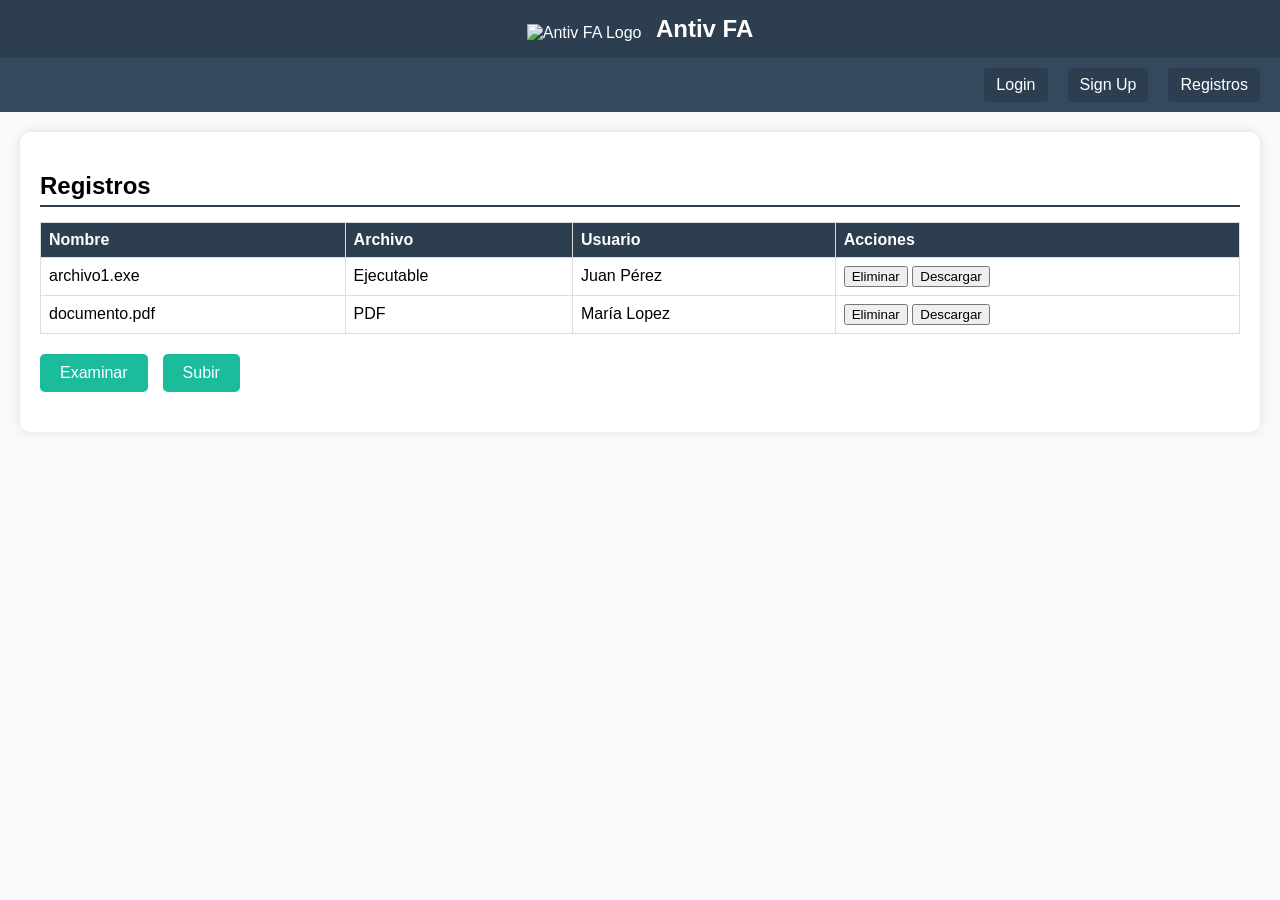
==== index.html @ 5fb8776d "Create index.html" ====
<!DOCTYPE html>
<html lang="en">
<meta charset="UTF-8">
<head>
    <meta name="viewport" content="width=device-width, initial-scale=1.0">
    <title>Antiv FA - Página Principal</title>
    <script src="https://cdn.jsdelivr.net/npm/chart.js"></script>
    <style>
        body {
            font-family: 'Arial', sans-serif;
            margin: 0;
            padding: 0;
            background-color: #f8f9fa;
        }
        header {
            background-color: #2c3e50;
            color: white;
            padding: 15px;
            text-align: center;
        }
        header img {
            height: 50px;
            vertical-align: middle;
        }
        header h1 {
            display: inline;
            margin-left: 10px;
            font-size: 24px;
        }
        nav {
            display: flex;
            justify-content: flex-end;
            background-color: #34495e;
            padding: 10px;
        }
        nav a {
            color: white;
            margin: 0 10px;
            text-decoration: none;
            padding: 8px 12px;
            border-radius: 4px;
            background-color: #2c3e50;
        }
        nav a:hover {
            background-color: #1abc9c;
        }
        .container {
            max-width: 1200px;
            margin: 20px auto;
            padding: 20px;
            background: white;
            border-radius: 10px;
            box-shadow: 0 0 10px rgba(0, 0, 0, 0.1);
        }
        .section {
            margin-bottom: 20px;
        }
        .section h2 {
            border-bottom: 2px solid #2c3e50;
            padding-bottom: 5px;
            margin-bottom: 15px;
        }
        .buttons {
            display: flex;
            gap: 15px;
            margin-bottom: 20px;
        }
        .buttons button {
            padding: 10px 20px;
            font-size: 16px;
            border: none;
            border-radius: 5px;
            background-color: #1abc9c;
            color: white;
            cursor: pointer;
        }
        .buttons button:hover {
            background-color: #16a085;
        }
        .results {
            display: flex;
            justify-content: space-between;
            align-items: flex-start;
            gap: 20px;
        }
        .results div {
            flex: 1;
            padding: 10px;
            background-color: #f1f1f1;
            border-radius: 8px;
            box-shadow: 0 2px 5px rgba(0, 0, 0, 0.1);
        }
        .results div p {
            margin: 5px 0;
        }
        .results canvas {
            max-width: 120px;
            margin: auto;
        }
        .info-item {
            display: flex;
            justify-content: space-between;
            align-items: center;
            margin-bottom: 10px;
            padding: 10px;
            background-color: #e9ecef;
            border-radius: 8px;
        }
        .info-item span {
            font-weight: bold;
        }
        .records-table {
            width: 100%;
            border-collapse: collapse;
            margin-top: 15px;
        }
        .records-table th, .records-table td {
            border: 1px solid #ddd;
            padding: 8px;
            text-align: left;
        }
        .records-table th {
            background-color: #2c3e50;
            color: white;
        }
    </style>
</head>
<body>
    <header>
        <img src="logo.png" alt="Antiv FA Logo">
        <h1>Antiv FA</h1>
    </header>
    <nav>
        <a href="login.html">Login</a>
        <a href="signup.html">Sign Up</a>
        <a href="registros.html">Registros</a>
    </nav>
    <div class="container">
        <div class="section">
            <h2>Registros</h2>
            <table class="records-table">
                <thead>
                    <tr>
                        <th>Nombre</th>
                        <th>Archivo</th>
                        <th>Usuario</th>
                        <th>Acciones</th>
                    </tr>
                </thead>
                <tbody>
                    <tr>
                        <td>archivo1.exe</td>
                        <td>Ejecutable</td>
                        <td>Juan Pérez</td>
                        <td>
                            <button>Eliminar</button>
                            <button>Descargar</button>
                        </td>
                    </tr>
                    <tr>
                        <td>documento.pdf</td>
                        <td>PDF</td>
                        <td>María Lopez</td>
                        <td>
                            <button>Eliminar</button>
                            <button>Descargar</button>
                        </td>
                    </tr>
                </tbody>
            </table>
        </div>
        <div class="section">
            <div class="buttons">
                <input type="file" id="fileInput" style="display:none;">
                <button id="uploadButton">Examinar</button>
                <button id="submitButton">Subir</button>
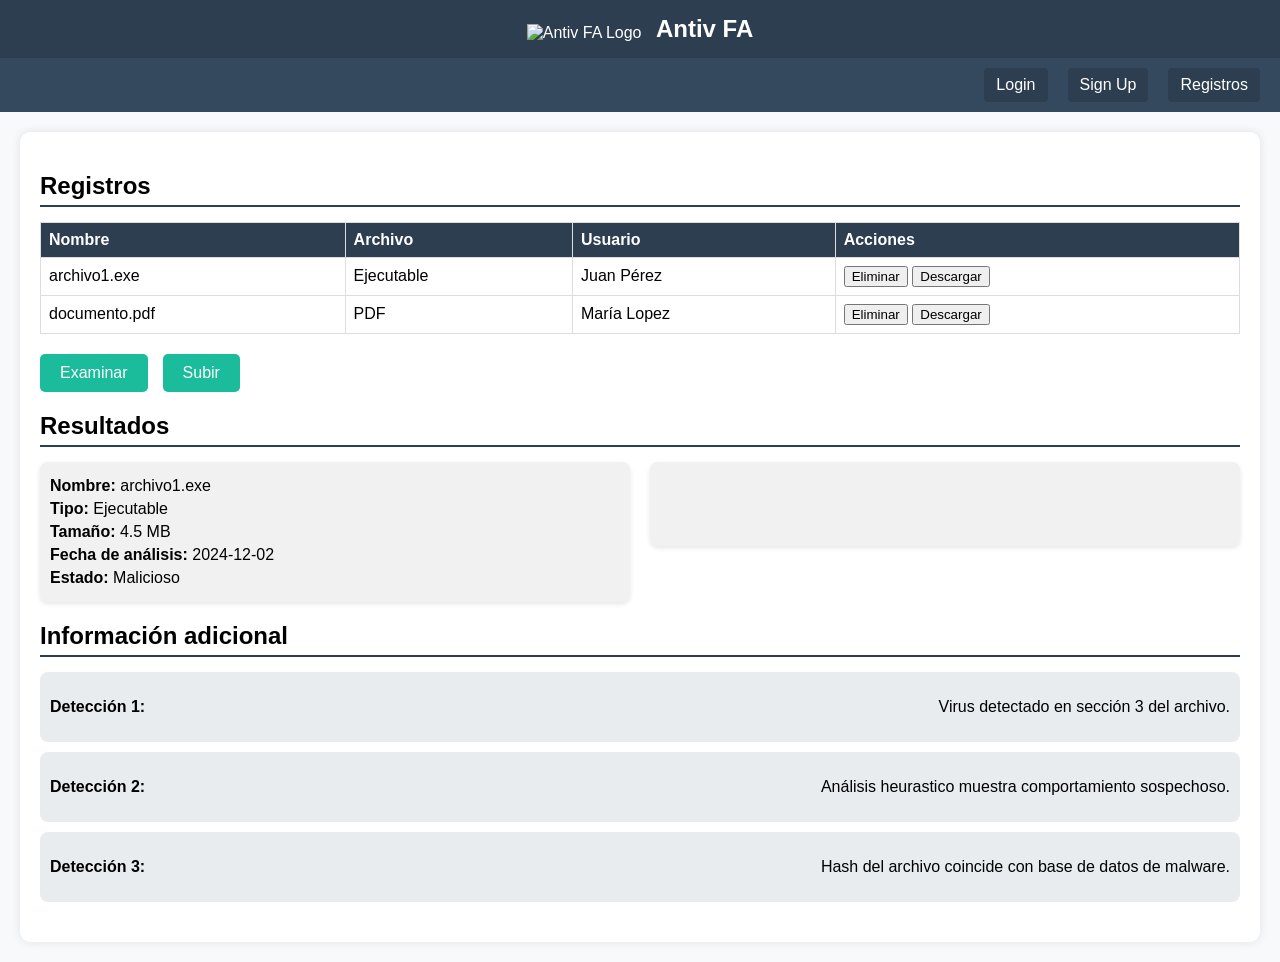
==== commit aca99182: "Update index.html" ====
--- a/index.html
+++ b/index.html
@@ -174,3 +174,120 @@
                 <input type="file" id="fileInput" style="display:none;">
                 <button id="uploadButton">Examinar</button>
                 <button id="submitButton">Subir</button>
+         </div>
+        </div>
+        <div class="section">
+            <h2>Resultados</h2>
+            <div class="results">
+                <div>
+                    <p><strong>Nombre:</strong> archivo1.exe</p>
+                    <p><strong>Tipo:</strong> Ejecutable</p>
+                    <p><strong>Tamaño:</strong> 4.5 MB</p>
+                    <p><strong>Fecha de análisis:</strong> 2024-12-02</p>
+                    <p><strong>Estado:</strong> Malicioso</p>
+                </div>
+                <div>
+                    <canvas id="virusGauge"></canvas>
+                </div>
+            </div>
+        </div>
+        <div class="section">
+            <h2>Información adicional</h2>
+            <div class="info-item">
+                <span>Detección 1:</span>
+                <p>Virus detectado en sección 3 del archivo.</p>
+            </div>
+            <div class="info-item">
+                <span>Detección 2:</span>
+                <p>Análisis heura­stico muestra comportamiento sospechoso.</p>
+            </div>
+            <div class="info-item">
+                <span>Detección 3:</span>
+                <p>Hash del archivo coincide con base de datos de malware.</p>
+            </div>
+        </div>
+    </div>
+    <script>
+        // Script para mostrar el archivo seleccionado
+        document.getElementById("uploadButton").addEventListener("click", function() {
+            document.getElementById("fileInput").click();
+        });
+
+        // Subir el archivo y actualizar los registros
+        document.getElementById("submitButton").addEventListener("click", function() {
+            const fileInput = document.getElementById("fileInput");
+            const file = fileInput.files[0];
+
+            if (file) {
+                const formData = new FormData();
+                formData.append("file", file);
+
+                fetch('/subir', {
+                    method: 'POST',
+                    body: formData
+                })
+                .then(response => response.json())
+                .then(data => {
+                    if (data.error) {
+                        alert(data.error);
+                    } else {
+                        alert(data.message);
+                        actualizarRegistros();
+                    }
+                })
+                .catch(error => console.error('Error al subir el archivo:', error));
+            } else {
+                alert('Por favor, selecciona un archivo primero.');
+            }
+        });
+
+        // FunciÃ³n para actualizar los registros
+        function actualizarRegistros() {
+            fetch('/registros')
+                .then(response => response.json())
+                .then(data => {
+                    const tableBody = document.querySelector('.records-table tbody');
+                    tableBody.innerHTML = ''; // Limpiar registros anteriores
+
+                    data.forEach(registro => {
+                        const row = `
+                            <tr>
+                                <td>${registro.archivo}</td>
+                                <td>${registro.resultado}</td>
+                                <td>${registro.localizacion}</td>
+                            </tr>
+                        `;
+                        tableBody.innerHTML += row;
+                    });
+                })
+                .catch(error => console.error('Error al obtener registros:', error));
+        }
+
+        // Actualizar registros al cargar la pÃ¡gina
+        document.addEventListener('DOMContentLoaded', actualizarRegistros);
+
+        // ConfiguraciÃ³n del grÃ¡fico de Chart.js
+        const ctx = document.getElementById('virusGauge').getContext('2d');
+        const data = {
+            datasets: [{
+                data: [40, 60],
+                backgroundColor: ['#1abc9c', '#e74c3c']
+            }]
+        };
+        const config = {
+            type: 'doughnut',
+            data: data,
+            options: {
+                plugins: {
+                    tooltip: { enabled: false },
+                    legend: { display: false }
+                },
+                cutout: '75%',
+                responsive: true
+            }
+        };
+        new Chart(ctx, config);
+    </script>
+</body>
+</html>
+
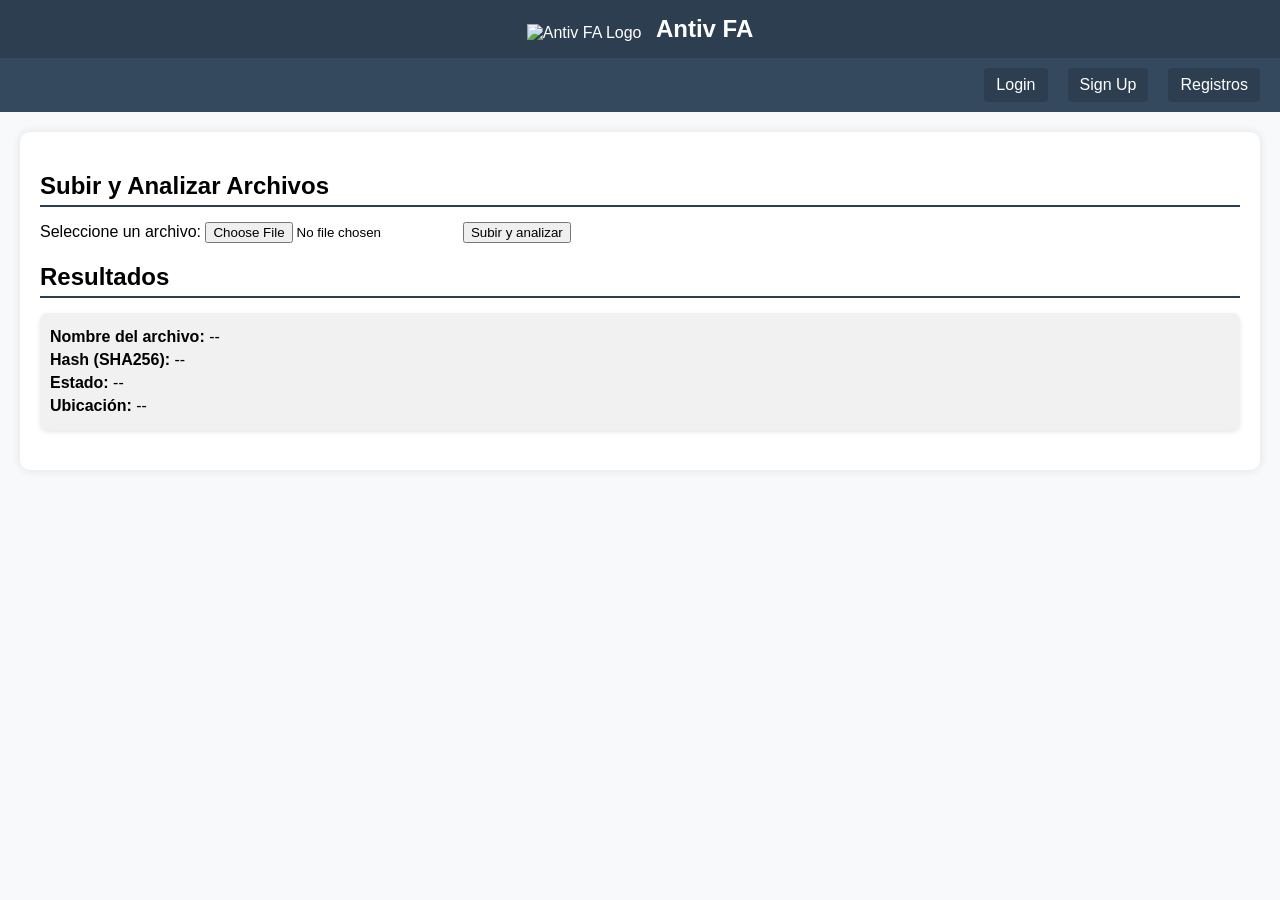
==== commit 4e6ae1b5: "Update index.html" ====
--- a/index.html
+++ b/index.html
@@ -1,7 +1,7 @@
 <!DOCTYPE html>
 <html lang="en">
-<meta charset="UTF-8">
 <head>
+    <meta charset="UTF-8">
     <meta name="viewport" content="width=device-width, initial-scale=1.0">
     <title>Antiv FA - Página Principal</title>
     <script src="https://cdn.jsdelivr.net/npm/chart.js"></script>
@@ -60,68 +60,14 @@
             padding-bottom: 5px;
             margin-bottom: 15px;
         }
-        .buttons {
-            display: flex;
-            gap: 15px;
-            margin-bottom: 20px;
-        }
-        .buttons button {
-            padding: 10px 20px;
-            font-size: 16px;
-            border: none;
-            border-radius: 5px;
-            background-color: #1abc9c;
-            color: white;
-            cursor: pointer;
-        }
-        .buttons button:hover {
-            background-color: #16a085;
-        }
-        .results {
-            display: flex;
-            justify-content: space-between;
-            align-items: flex-start;
-            gap: 20px;
-        }
         .results div {
-            flex: 1;
             padding: 10px;
             background-color: #f1f1f1;
             border-radius: 8px;
             box-shadow: 0 2px 5px rgba(0, 0, 0, 0.1);
         }
-        .results div p {
+        .results p {
             margin: 5px 0;
-        }
-        .results canvas {
-            max-width: 120px;
-            margin: auto;
-        }
-        .info-item {
-            display: flex;
-            justify-content: space-between;
-            align-items: center;
-            margin-bottom: 10px;
-            padding: 10px;
-            background-color: #e9ecef;
-            border-radius: 8px;
-        }
-        .info-item span {
-            font-weight: bold;
-        }
-        .records-table {
-            width: 100%;
-            border-collapse: collapse;
-            margin-top: 15px;
-        }
-        .records-table th, .records-table td {
-            border: 1px solid #ddd;
-            padding: 8px;
-            text-align: left;
-        }
-        .records-table th {
-            background-color: #2c3e50;
-            color: white;
         }
     </style>
 </head>
@@ -131,162 +77,76 @@
         <h1>Antiv FA</h1>
     </header>
     <nav>
-        <a href="login.html">Login</a>
-        <a href="signup.html">Sign Up</a>
-        <a href="registros.html">Registros</a>
+        <a href="login/login.html">Login</a>
+        <a href="login/signup.html">Sign Up</a>
+        <a href="login/registros.html">Registros</a>
     </nav>
     <div class="container">
         <div class="section">
-            <h2>Registros</h2>
-            <table class="records-table">
-                <thead>
-                    <tr>
-                        <th>Nombre</th>
-                        <th>Archivo</th>
-                        <th>Usuario</th>
-                        <th>Acciones</th>
-                    </tr>
-                </thead>
-                <tbody>
-                    <tr>
-                        <td>archivo1.exe</td>
-                        <td>Ejecutable</td>
-                        <td>Juan Pérez</td>
-                        <td>
-                            <button>Eliminar</button>
-                            <button>Descargar</button>
-                        </td>
-                    </tr>
-                    <tr>
-                        <td>documento.pdf</td>
-                        <td>PDF</td>
-                        <td>María Lopez</td>
-                        <td>
-                            <button>Eliminar</button>
-                            <button>Descargar</button>
-                        </td>
-                    </tr>
-                </tbody>
-            </table>
-        </div>
-        <div class="section">
-            <div class="buttons">
-                <input type="file" id="fileInput" style="display:none;">
-                <button id="uploadButton">Examinar</button>
-                <button id="submitButton">Subir</button>
-         </div>
+            <h2>Subir y Analizar Archivos</h2>
+            <form action="#" method="post" enctype="multipart/form-data">
+                <label for="file">Seleccione un archivo:</label>
+                <input type="file" id="file" name="file" required>
+                <button type="submit">Subir y analizar</button>
+            </form>
         </div>
         <div class="section">
             <h2>Resultados</h2>
             <div class="results">
                 <div>
-                    <p><strong>Nombre:</strong> archivo1.exe</p>
-                    <p><strong>Tipo:</strong> Ejecutable</p>
-                    <p><strong>Tamaño:</strong> 4.5 MB</p>
-                    <p><strong>Fecha de análisis:</strong> 2024-12-02</p>
-                    <p><strong>Estado:</strong> Malicioso</p>
+                    <p><strong>Nombre del archivo:</strong> --</p>
+                    <p><strong>Hash (SHA256):</strong> --</p>
+                    <p><strong>Estado:</strong> --</p>
+                    <p><strong>Ubicación:</strong> --</p>
                 </div>
-                <div>
-                    <canvas id="virusGauge"></canvas>
-                </div>
-            </div>
-        </div>
-        <div class="section">
-            <h2>Información adicional</h2>
-            <div class="info-item">
-                <span>Detección 1:</span>
-                <p>Virus detectado en sección 3 del archivo.</p>
-            </div>
-            <div class="info-item">
-                <span>Detección 2:</span>
-                <p>Análisis heura­stico muestra comportamiento sospechoso.</p>
-            </div>
-            <div class="info-item">
-                <span>Detección 3:</span>
-                <p>Hash del archivo coincide con base de datos de malware.</p>
             </div>
         </div>
     </div>
     <script>
-        // Script para mostrar el archivo seleccionado
-        document.getElementById("uploadButton").addEventListener("click", function() {
-            document.getElementById("fileInput").click();
+        document.addEventListener('DOMContentLoaded', () => {
+            const form = document.querySelector('form');
+            const resultsDiv = document.querySelector('.results div');
+
+            form.addEventListener('submit', async (event) => {
+                event.preventDefault();
+                const fileInput = document.getElementById('file');
+                const file = fileInput.files[0];
+
+                if (!file) {
+                    alert('Por favor, seleccione un archivo.');
+                    return;
+                }
+
+                const formData = new FormData();
+                formData.append('file', file);
+
+                try {
+                    const response = await fetch('/cgi-bin/check_file.py', {
+                        method: 'POST',
+                        body: formData
+                    });
+
+                    if (!response.ok) {
+                        throw new Error(`Error: ${response.statusText}`);
+                    }
+
+                    const data = await response.json();
+
+                    if (data.error) {
+                        resultsDiv.innerHTML = `<p><strong>Error:</strong> ${data.error}</p>`;
+                    } else {
+                        resultsDiv.innerHTML = `
+                            <p><strong>Nombre del archivo:</strong> ${data.file_name}</p>
+                            <p><strong>Hash (SHA256):</strong> ${data.hash}</p>
+                            <p><strong>Estado:</strong> ${data.status === 'infected' ? 'Malicioso' : 'Limpio'}</p>
+                            <p><strong>Ubicación:</strong> ${data.location}</p>
+                        `;
+                    }
+                } catch (error) {
+                    resultsDiv.innerHTML = `<p><strong>Error:</strong> ${error.message}</p>`;
+                }
+            });
         });
-
-        // Subir el archivo y actualizar los registros
-        document.getElementById("submitButton").addEventListener("click", function() {
-            const fileInput = document.getElementById("fileInput");
-            const file = fileInput.files[0];
-
-            if (file) {
-                const formData = new FormData();
-                formData.append("file", file);
-
-                fetch('/subir', {
-                    method: 'POST',
-                    body: formData
-                })
-                .then(response => response.json())
-                .then(data => {
-                    if (data.error) {
-                        alert(data.error);
-                    } else {
-                        alert(data.message);
-                        actualizarRegistros();
-                    }
-                })
-                .catch(error => console.error('Error al subir el archivo:', error));
-            } else {
-                alert('Por favor, selecciona un archivo primero.');
-            }
-        });
-
-        // FunciÃ³n para actualizar los registros
-        function actualizarRegistros() {
-            fetch('/registros')
-                .then(response => response.json())
-                .then(data => {
-                    const tableBody = document.querySelector('.records-table tbody');
-                    tableBody.innerHTML = ''; // Limpiar registros anteriores
-
-                    data.forEach(registro => {
-                        const row = `
-                            <tr>
-                                <td>${registro.archivo}</td>
-                                <td>${registro.resultado}</td>
-                                <td>${registro.localizacion}</td>
-                            </tr>
-                        `;
-                        tableBody.innerHTML += row;
-                    });
-                })
-                .catch(error => console.error('Error al obtener registros:', error));
-        }
-
-        // Actualizar registros al cargar la pÃ¡gina
-        document.addEventListener('DOMContentLoaded', actualizarRegistros);
-
-        // ConfiguraciÃ³n del grÃ¡fico de Chart.js
-        const ctx = document.getElementById('virusGauge').getContext('2d');
-        const data = {
-            datasets: [{
-                data: [40, 60],
-                backgroundColor: ['#1abc9c', '#e74c3c']
-            }]
-        };
-        const config = {
-            type: 'doughnut',
-            data: data,
-            options: {
-                plugins: {
-                    tooltip: { enabled: false },
-                    legend: { display: false }
-                },
-                cutout: '75%',
-                responsive: true
-            }
-        };
-        new Chart(ctx, config);
     </script>
 </body>
 </html>
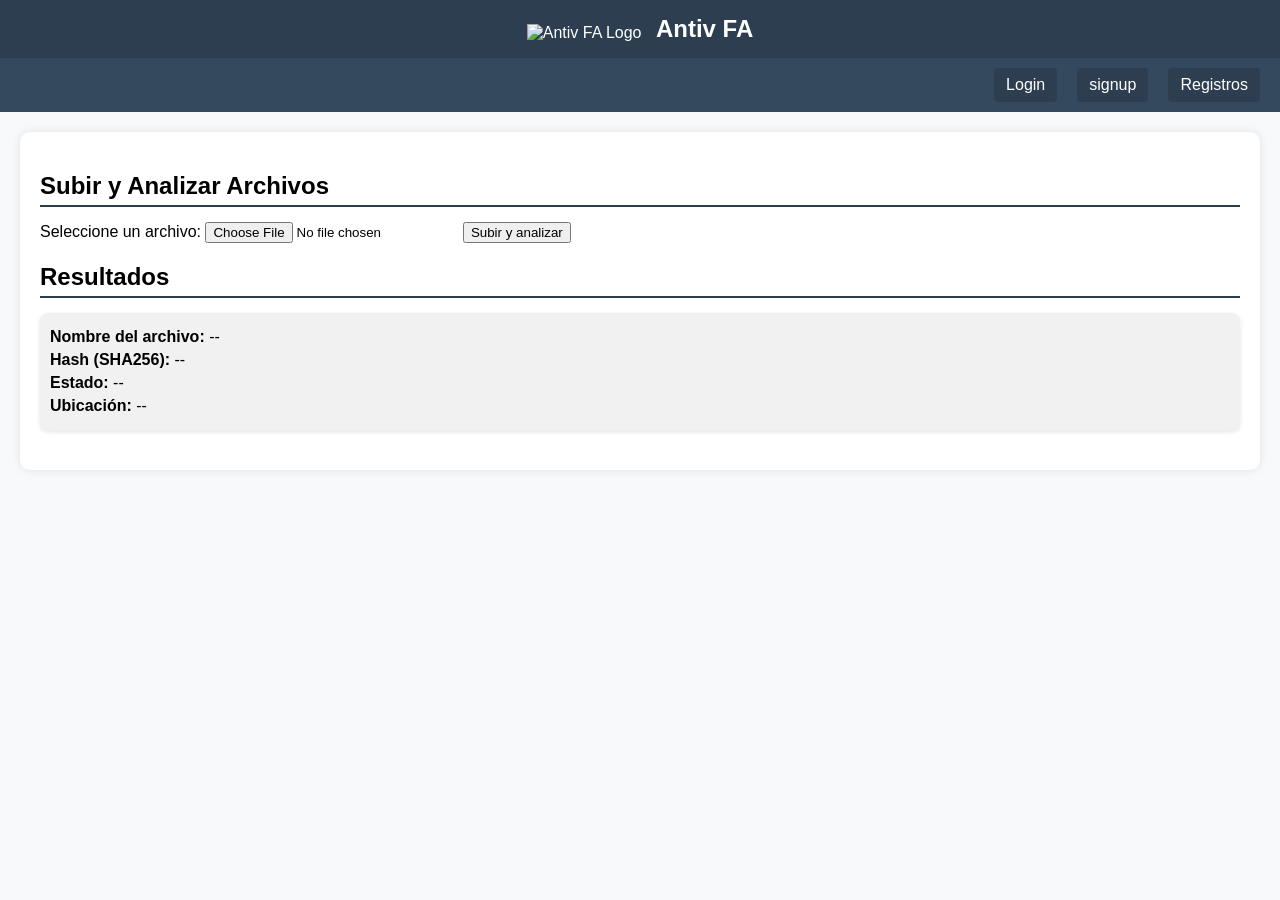
==== commit babc4a7c: "Update index.html" ====
--- a/index.html
+++ b/index.html
@@ -69,6 +69,11 @@
         .results p {
             margin: 5px 0;
         }
+        .loading {
+            display: none;
+            color: #2c3e50;
+            font-weight: bold;
+        }
     </style>
 </head>
 <body>
@@ -77,23 +82,24 @@
         <h1>Antiv FA</h1>
     </header>
     <nav>
-        <a href="login/login.html">Login</a>
-        <a href="login/signup.html">Sign Up</a>
+        <a href="login/login.php">Login</a>
+        <a href="login/register.php">signup</a>
         <a href="login/registros.html">Registros</a>
     </nav>
     <div class="container">
         <div class="section">
             <h2>Subir y Analizar Archivos</h2>
-            <form action="#" method="post" enctype="multipart/form-data">
+            <form id="uploadForm" method="post" enctype="multipart/form-data">
                 <label for="file">Seleccione un archivo:</label>
                 <input type="file" id="file" name="file" required>
                 <button type="submit">Subir y analizar</button>
             </form>
+            <div class="loading" id="loading">Analizando archivo, por favor espere...</div>
         </div>
         <div class="section">
             <h2>Resultados</h2>
             <div class="results">
-                <div>
+                <div id="resultsContent">
                     <p><strong>Nombre del archivo:</strong> --</p>
                     <p><strong>Hash (SHA256):</strong> --</p>
                     <p><strong>Estado:</strong> --</p>
@@ -104,8 +110,9 @@
     </div>
     <script>
         document.addEventListener('DOMContentLoaded', () => {
-            const form = document.querySelector('form');
-            const resultsDiv = document.querySelector('.results div');
+            const form = document.getElementById('uploadForm');
+            const resultsDiv = document.getElementById('resultsContent');
+            const loadingDiv = document.getElementById('loading');
 
             form.addEventListener('submit', async (event) => {
                 event.preventDefault();
@@ -116,6 +123,9 @@
                     alert('Por favor, seleccione un archivo.');
                     return;
                 }
+
+                // Mostrar mensaje de carga
+                loadingDiv.style.display = 'block';
 
                 const formData = new FormData();
                 formData.append('file', file);
@@ -144,6 +154,9 @@
                     }
                 } catch (error) {
                     resultsDiv.innerHTML = `<p><strong>Error:</strong> ${error.message}</p>`;
+                } finally {
+                    // Ocultar mensaje de carga
+                    loadingDiv.style.display = 'none';
                 }
             });
         });
